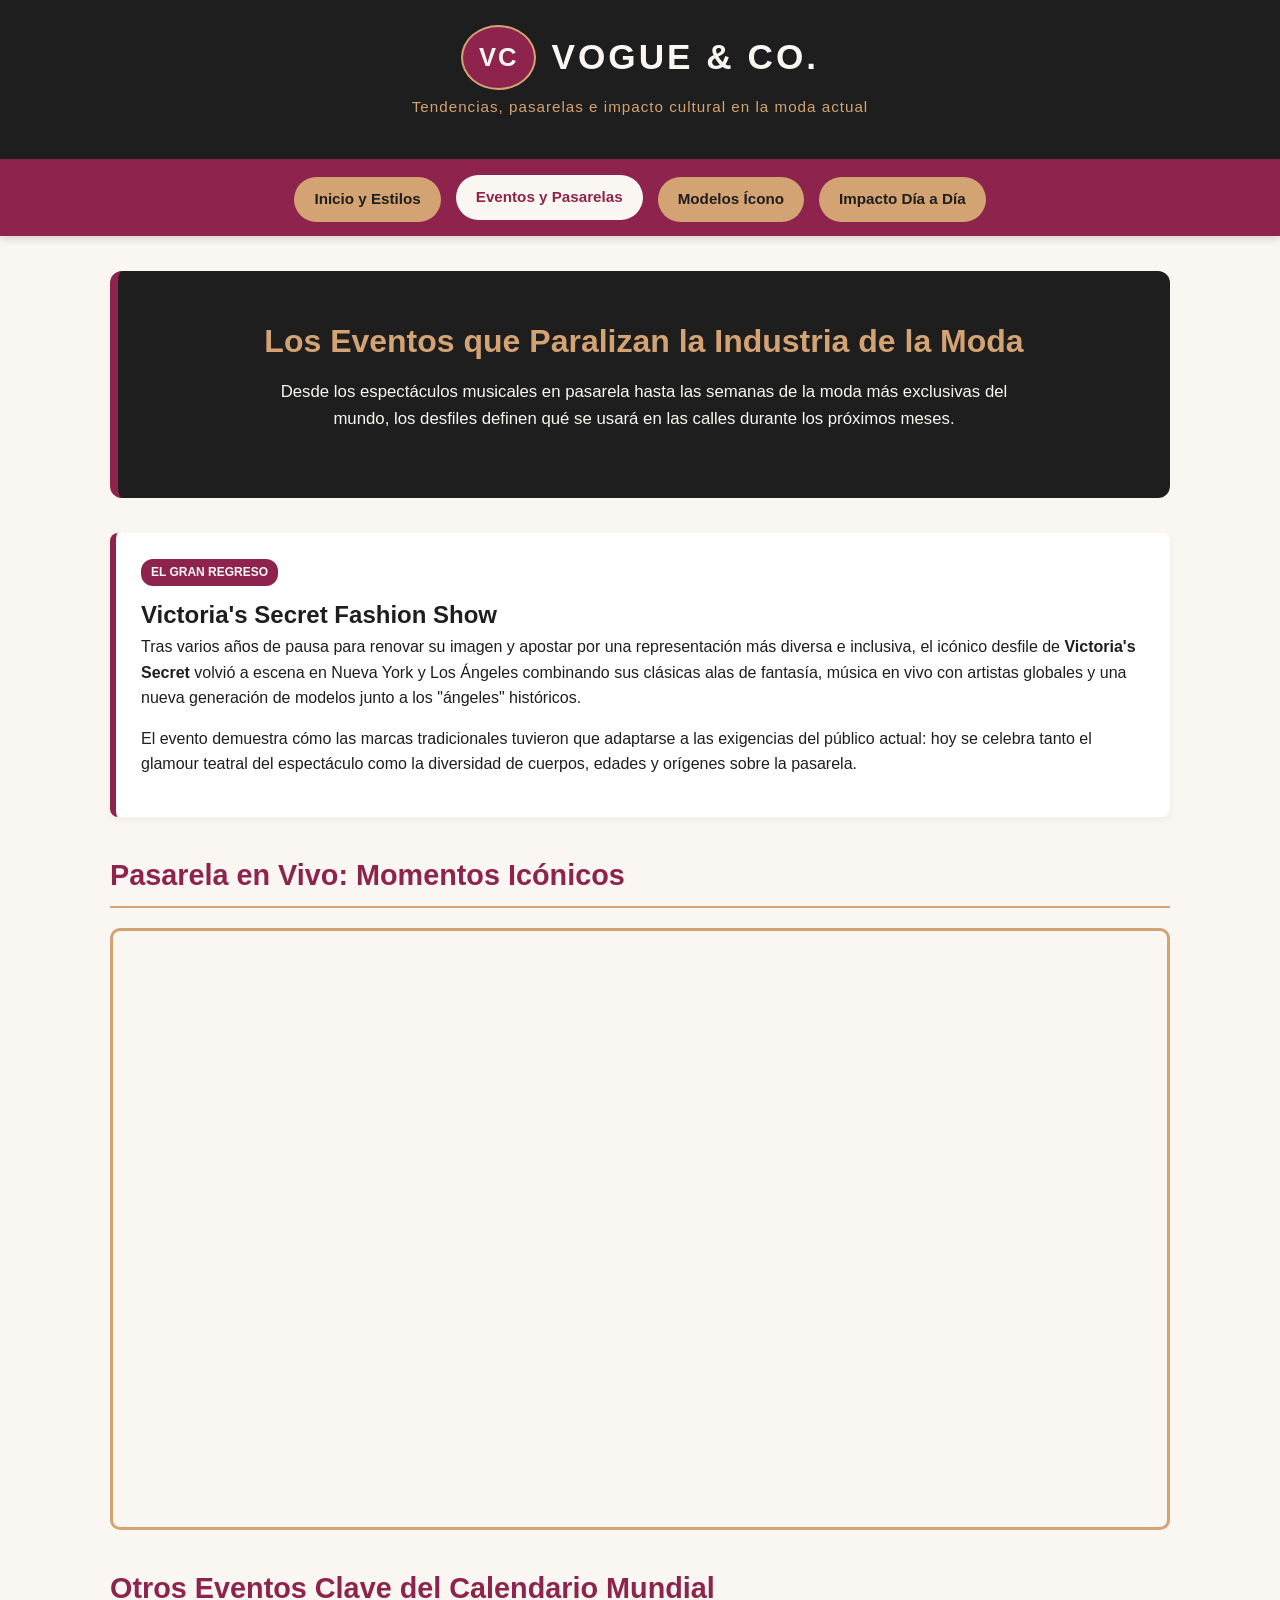
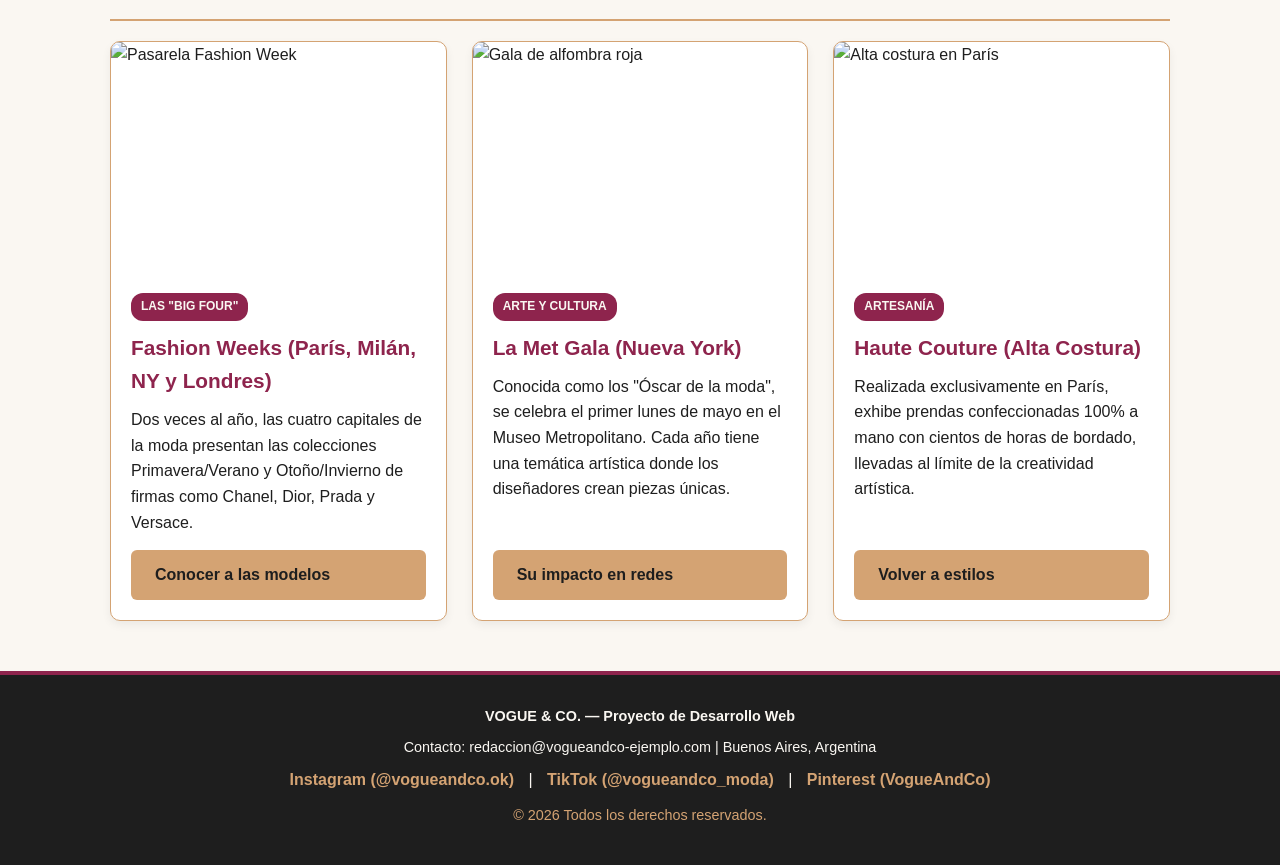
==== eventos.html @ 4e93312c "modifique cosas de los html y del css" ====
<!DOCTYPE html>
<html lang="es">
<head>
    <meta charset="UTF-8">
    <meta name="viewport" content="width=device-width, initial-scale=1.0">
    <title>VOGUE & CO. | Eventos y Pasarelas</title>
    <link rel="stylesheet" href="estilos.css">
</head>
<body>

    <header>
        <div class="logo-contenedor">
            <span class="logo-icono">VC</span>
            <h1>VOGUE & CO.</h1>
        </div>
        <p>Tendencias, pasarelas e impacto cultural en la moda actual</p>
    </header>

    <nav>
        <ul>
            <li><a href="index.html">Inicio y Estilos</a></li>
            <li><a href="eventos.html" class="activo">Eventos y Pasarelas</a></li>
            <li><a href="modelos.html">Modelos Ícono</a></li>
            <li><a href="impacto.html">Impacto Día a Día</a></li>
        </ul>
    </nav>

    <main>
        <section class="hero">
            <h2>Los Eventos que Paralizan la Industria de la Moda</h2>
            <p>Desde los espectáculos musicales en pasarela hasta las semanas de la moda más exclusivas del mundo, los desfiles definen qué se usará en las calles durante los próximos meses.</p>
        </section>

        <section class="caja-destacada">
            <span class="etiqueta">El Gran Regreso</span>
            <h2>Victoria's Secret Fashion Show</h2>
            <p>Tras varios años de pausa para renovar su imagen y apostar por una representación más diversa e inclusiva, el icónico desfile de <strong>Victoria's Secret</strong> volvió a escena en Nueva York y Los Ángeles combinando sus clásicas alas de fantasía, música en vivo con artistas globales y una nueva generación de modelos junto a los "ángeles" históricos.</p>
            <p>El evento demuestra cómo las marcas tradicionales tuvieron que adaptarse a las exigencias del público actual: hoy se celebra tanto el glamour teatral del espectáculo como la diversidad de cuerpos, edades y orígenes sobre la pasarela.</p>
        </section>

        <section>
            <h2 class="titulo-seccion">Pasarela en Vivo: Momentos Icónicos</h2>
            <div class="contenedor-video">
                <iframe src="https://www.youtube.com/embed/videoseries?list=PL861F4D026A278836" title="Desfile de Moda Internacional" frameborder="0" allow="accelerometer; autoplay; clipboard-write; encrypted-media; gyroscope; picture-in-picture" allowfullscreen></iframe>
            </div>
        </section>

        <section>
            <h2 class="titulo-seccion">Otros Eventos Clave del Calendario Mundial</h2>
            <div class="grid-tarjetas">
                <article class="tarjeta">
                    <img src="https://images.unsplash.com/photo-1509631179647-0177331693ae?auto=format&fit=crop&w=800&q=80" alt="Pasarela Fashion Week">
                    <div class="tarjeta-contenido">
                        <div>
                            <span class="etiqueta">Las "Big Four"</span>
                            <h3>Fashion Weeks (París, Milán, NY y Londres)</h3>
                            <p>Dos veces al año, las cuatro capitales de la moda presentan las colecciones Primavera/Verano y Otoño/Invierno de firmas como Chanel, Dior, Prada y Versace.</p>
                        </div>
                        <a href="modelos.html" class="btn">Conocer a las modelos</a>
                    </div>
                </article>

                <article class="tarjeta">
                    <img src="https://images.unsplash.com/photo-1566737236500-c8ac43014a67?auto=format&fit=crop&w=800&q=80" alt="Gala de alfombra roja">
                    <div class="tarjeta-contenido">
                        <div>
                            <span class="etiqueta">Arte y Cultura</span>
                            <h3>La Met Gala (Nueva York)</h3>
                            <p>Conocida como los "Óscar de la moda", se celebra el primer lunes de mayo en el Museo Metropolitano. Cada año tiene una temática artística donde los diseñadores crean piezas únicas.</p>
                        </div>
                        <a href="impacto.html" class="btn">Su impacto en redes</a>
                    </div>
                </article>

                <article class="tarjeta">
                    <img src="https://images.unsplash.com/photo-1469334031218-e382a71b716b?auto=format&fit=crop&w=800&q=80" alt="Alta costura en París">
                    <div class="tarjeta-contenido">
                        <div>
                            <span class="etiqueta">Artesanía</span>
                            <h3>Haute Couture (Alta Costura)</h3>
                            <p>Realizada exclusivamente en París, exhibe prendas confeccionadas 100% a mano con cientos de horas de bordado, llevadas al límite de la creatividad artística.</p>
                        </div>
                        <a href="index.html" class="btn">Volver a estilos</a>
                    </div>
                </article>
            </div>
        </section>
    </main>

    <footer>
        <p><strong>VOGUE & CO. — Proyecto de Desarrollo Web</strong></p>
        <p>Contacto: redaccion@vogueandco-ejemplo.com | Buenos Aires, Argentina</p>
        <div class="redes-footer">
            <a href="#">Instagram (@vogueandco.ok)</a> |
            <a href="#">TikTok (@vogueandco_moda)</a> |
            <a href="#">Pinterest (VogueAndCo)</a>
        </div>
        <p style="margin-top: 12px; color: #D4A373;">&copy; 2026 Todos los derechos reservados.</p>
    </footer>

</body>
</html>
---- estilos.css ----
/* =========================================
   PALETA DE COLORES (4 colores)
   1. Fondo general: #FAF7F2 (Crema suave)
   2. Texto principal: #1E1E1E (Carbón)
   3. Títulos y destacados: #8E244D (Borgoña)
   4. Botones y detalles: #D4A373 (Dorado arena)
   ========================================= */

* {
    margin: 0;
    padding: 0;
    box-sizing: border-box;
}

body {
    font-family: 'Segoe UI', Tahoma, Geneva, Verdana, sans-serif;
    background-color: #FAF7F2;
    color: #1E1E1E;
    line-height: 1.6;
}

/* --- HEADER Y LOGO --- */
header {
    background-color: #1E1E1E;
    color: #FAF7F2;
    padding: 25px 20px;
    text-align: center;
    border-bottom: 4px solid #8E244D;
}

.logo-contenedor {
    display: flex;
    align-items: center;
    justify-content: center;
    gap: 15px;
}

.logo-icono {
    background-color: #8E244D;
    color: #FAF7F2;
    font-weight: bold;
    font-size: 1.6rem;
    padding: 10px 16px;
    border-radius: 50%;
    border: 2px solid #D4A373;
    letter-spacing: 2px;
}

header h1 {
    font-size: 2.2rem;
    letter-spacing: 3px;
    text-transform: uppercase;
    color: #FAF7F2;
}

header p {
    color: #D4A373;
    font-size: 0.95rem;
    margin-top: 5px;
    letter-spacing: 1px;
}

/* --- BARRA DE NAVEGACIÓN --- */
nav {
    background-color: #8E244D;
    padding: 14px 10px;
    position: sticky;
    top: 0;
    z-index: 100;
    box-shadow: 0 3px 8px rgba(0, 0, 0, 0.15);
}

nav ul {
    list-style: none;
    display: flex;
    justify-content: center;
    flex-wrap: wrap;
    gap: 15px;
}

nav ul li a {
    text-decoration: none;
    background-color: #D4A373;
    color: #1E1E1E;
    font-weight: bold;
    padding: 10px 20px;
    border-radius: 25px;
    transition: all 0.3s ease;
    display: inline-block;
    font-size: 0.95rem;
}

nav ul li a:hover,
nav ul li a.activo {
    background-color: #FAF7F2;
    color: #8E244D;
    transform: translateY(-2px);
}

/* --- CONTENIDO PRINCIPAL --- */
main {
    max-width: 1100px;
    margin: 35px auto;
    padding: 0 20px;
}

.hero {
    background-color: #1E1E1E;
    color: #FAF7F2;
    padding: 45px 30px;
    border-radius: 12px;
    text-align: center;
    margin-bottom: 35px;
    border-left: 8px solid #8E244D;
}

.hero h2 {
    color: #D4A373;
    font-size: 2rem;
    margin-bottom: 12px;
}

.hero p {
    max-width: 750px;
    margin: 0 auto 20px auto;
    font-size: 1.05rem;
}

h2.titulo-seccion {
    color: #8E244D;
    font-size: 1.8rem;
    border-bottom: 2px solid #D4A373;
    padding-bottom: 8px;
    margin-bottom: 20px;
}

h3 {
    color: #8E244D;
    margin-bottom: 10px;
    font-size: 1.3rem;
}

p {
    margin-bottom: 15px;
}

/* --- BOTONES GENERALES --- */
.btn {
    display: inline-block;
    background-color: #D4A373;
    color: #1E1E1E;
    padding: 12px 24px;
    text-decoration: none;
    font-weight: bold;
    border-radius: 6px;
    border: none;
    cursor: pointer;
    transition: background-color 0.3s ease;
}

.btn:hover {
    background-color: #8E244D;
    color: #FAF7F2;
}

/* --- GRILLA DE TARJETAS --- */
.grid-tarjetas {
    display: grid;
    grid-template-columns: repeat(auto-fit, minmax(260px, 1fr));
    gap: 25px;
    margin-bottom: 40px;
}

.tarjeta {
    background-color: #FFFFFF;
    border: 1px solid #D4A373;
    border-radius: 10px;
    overflow: hidden;
    box-shadow: 0 4px 10px rgba(0, 0, 0, 0.06);
    display: flex;
    flex-direction: column;
}

.tarjeta img {
    width: 100%;
    height: 230px;
    object-fit: cover;
}

.tarjeta-contenido {
    padding: 20px;
    flex-grow: 1;
    display: flex;
    flex-direction: column;
    justify-content: space-between;
}

.etiqueta {
    display: inline-block;
    background-color: #8E244D;
    color: #FAF7F2;
    font-size: 0.75rem;
    font-weight: bold;
    padding: 4px 10px;
    border-radius: 12px;
    margin-bottom: 10px;
    text-transform: uppercase;
    width: fit-content;
}

/* --- BLOQUES DESTACADOS Y VIDEOS --- */
.caja-destacada {
    background-color: #FFFFFF;
    border-left: 6px solid #8E244D;
    padding: 25px;
    border-radius: 8px;
    margin-bottom: 35px;
    box-shadow: 0 3px 8px rgba(0, 0, 0, 0.05);
}

.contenedor-video {
    position: relative;
    padding-bottom: 56.25%;
    height: 0;
    overflow: hidden;
    border-radius: 10px;
    border: 3px solid #D4A373;
    margin: 20px 0 35px 0;
}

.contenedor-video iframe {
    position: absolute;
    top: 0;
    left: 0;
    width: 100%;
    height: 100%;
}

/* --- TABLA DE ESTILOS / COMPARATIVA --- */
table {
    width: 100%;
    border-collapse: collapse;
    margin: 20px 0 35px 0;
    background-color: #FFFFFF;
}

th {
    background-color: #8E244D;
    color: #FAF7F2;
    padding: 12px;
    text-align: left;
}

td {
    padding: 12px;
    border-bottom: 1px solid #D4A373;
}

/* --- FOOTER --- */
footer {
    background-color: #1E1E1E;
    color: #FAF7F2;
    text-align: center;
    padding: 30px 20px;
    margin-top: 50px;
    border-top: 4px solid #8E244D;
}

footer p {
    margin-bottom: 8px;
    font-size: 0.9rem;
}

.redes-footer a {
    color: #D4A373;
    text-decoration: none;
    margin: 0 10px;
    font-weight: bold;
}

.redes-footer a:hover {
    color: #FAF7F2;
    text-decoration: underline;
}
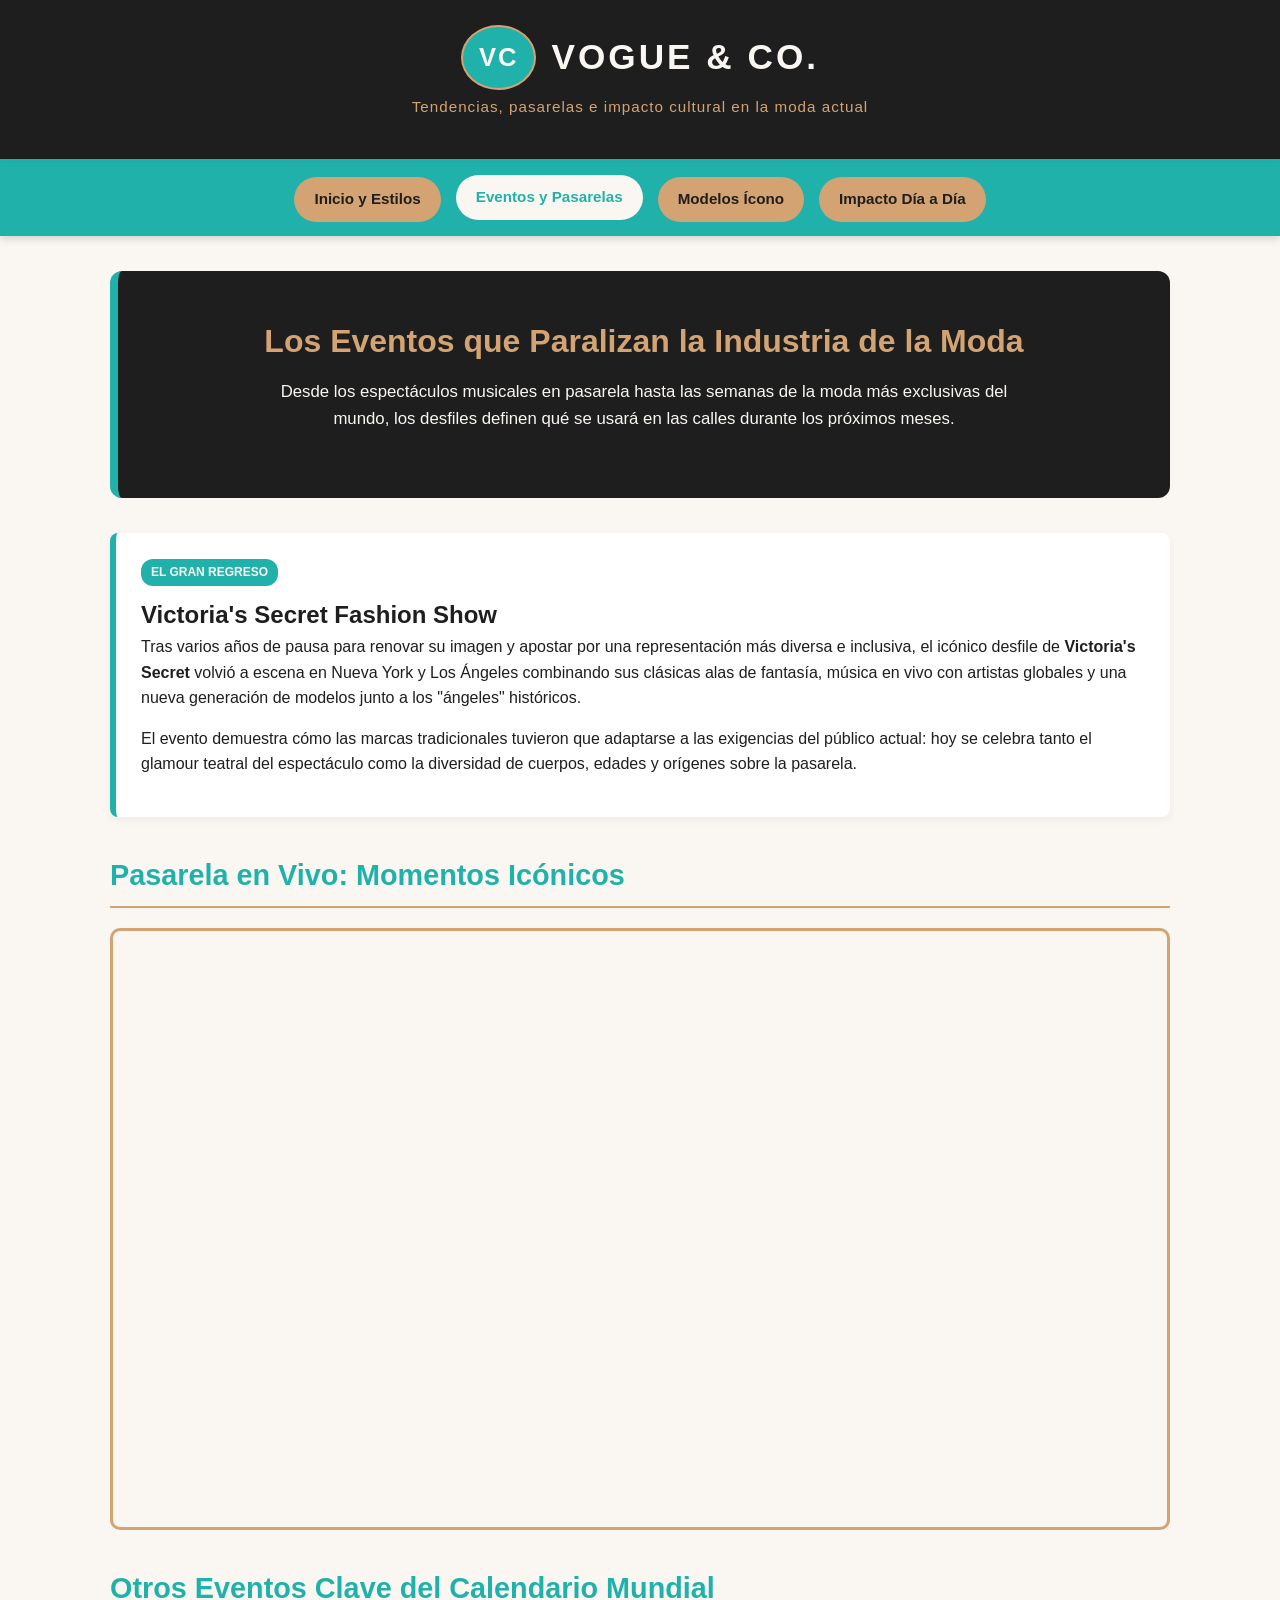
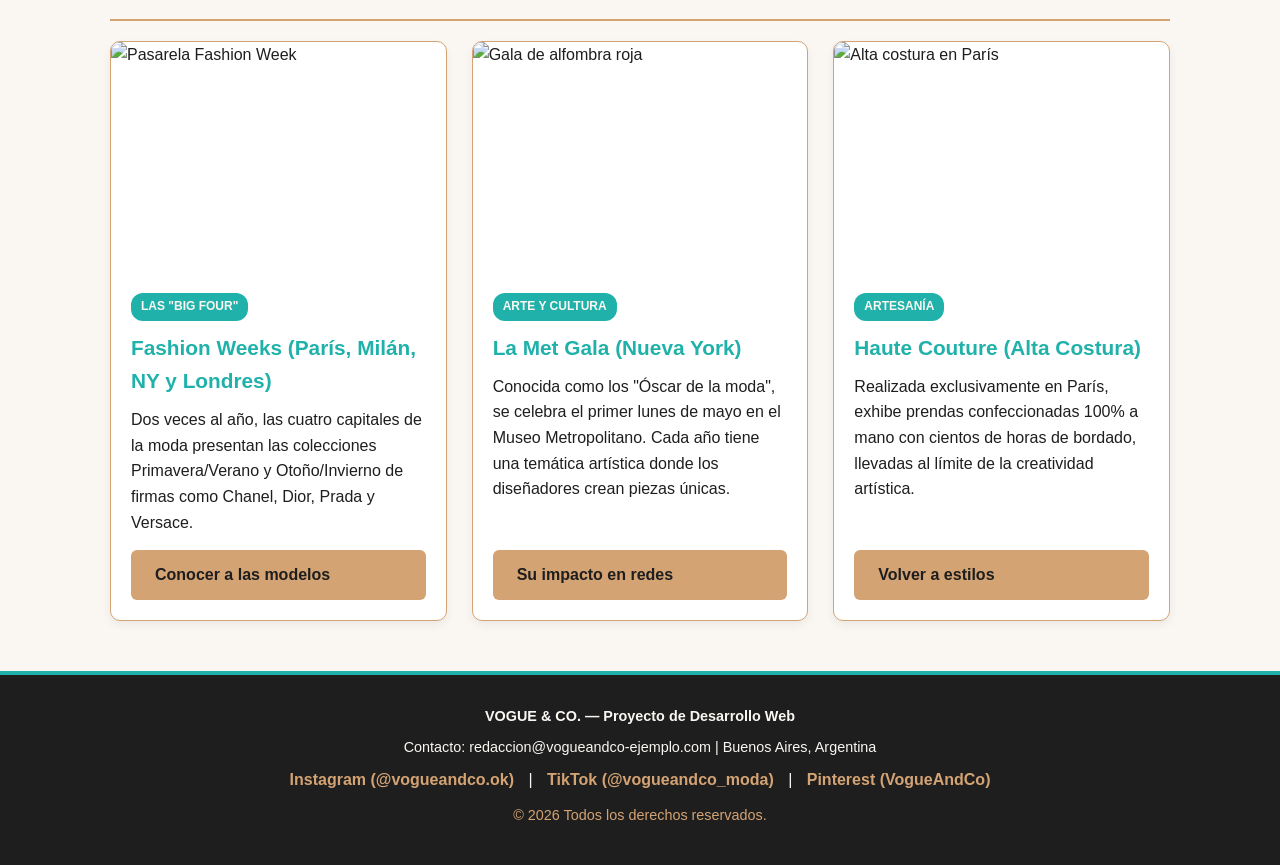
==== commit 12b576fd: "cambie el video" ====
--- a/eventos.html
+++ b/eventos.html
@@ -41,7 +41,7 @@
         <section>
             <h2 class="titulo-seccion">Pasarela en Vivo: Momentos Icónicos</h2>
             <div class="contenedor-video">
-                <iframe src="https://www.youtube.com/embed/videoseries?list=PL861F4D026A278836" title="Desfile de Moda Internacional" frameborder="0" allow="accelerometer; autoplay; clipboard-write; encrypted-media; gyroscope; picture-in-picture" allowfullscreen></iframe>
+                <iframe width="560" height="315" src="https://www.youtube.com/embed/wuPn1IJNArI?si=fPnZ5C6AEYjNERM5" title="YouTube video player" frameborder="0" allow="accelerometer; autoplay; clipboard-write; encrypted-media; gyroscope; picture-in-picture; web-share" referrerpolicy="strict-origin-when-cross-origin" allowfullscreen></iframe>
             </div>
         </section>
 
@@ -49,7 +49,7 @@
             <h2 class="titulo-seccion">Otros Eventos Clave del Calendario Mundial</h2>
             <div class="grid-tarjetas">
                 <article class="tarjeta">
-                    <img src="https://images.unsplash.com/photo-1509631179647-0177331693ae?auto=format&fit=crop&w=800&q=80" alt="Pasarela Fashion Week">
+                    <img src="https://offloadmedia.feverup.com/secretnyc.co/wp-content/uploads/2022/09/25081200/shutterstock_1171134541-scaled.jpg" alt="Pasarela Fashion Week">
                     <div class="tarjeta-contenido">
                         <div>
                             <span class="etiqueta">Las "Big Four"</span>
@@ -61,7 +61,7 @@
                 </article>
 
                 <article class="tarjeta">
-                    <img src="https://images.unsplash.com/photo-1566737236500-c8ac43014a67?auto=format&fit=crop&w=800&q=80" alt="Gala de alfombra roja">
+                    <img src="https://wwd.com/wp-content/uploads/2024/05/Met-Gala-2024-arrivals-50.jpg" alt="Gala de alfombra roja">
                     <div class="tarjeta-contenido">
                         <div>
                             <span class="etiqueta">Arte y Cultura</span>
@@ -73,7 +73,7 @@
                 </article>
 
                 <article class="tarjeta">
-                    <img src="https://images.unsplash.com/photo-1469334031218-e382a71b716b?auto=format&fit=crop&w=800&q=80" alt="Alta costura en París">
+                    <img src="https://media-assets.vanityfair.it/photos/6978e190028aa625b67b0a97/16:9/w_1280,c_limit/2257917620" alt="Alta costura en París">
                     <div class="tarjeta-contenido">
                         <div>
                             <span class="etiqueta">Artesanía</span>
--- a/estilos.css
+++ b/estilos.css
@@ -1,11 +1,3 @@
-/* =========================================
-   PALETA DE COLORES (4 colores)
-   1. Fondo general: #FAF7F2 (Crema suave)
-   2. Texto principal: #1E1E1E (Carbón)
-   3. Títulos y destacados: #8E244D (Borgoña)
-   4. Botones y detalles: #D4A373 (Dorado arena)
-   ========================================= */
-
 * {
     margin: 0;
     padding: 0;
@@ -25,7 +17,7 @@
     color: #FAF7F2;
     padding: 25px 20px;
     text-align: center;
-    border-bottom: 4px solid #8E244D;
+    border-bottom: 4px solid lightseagreen;
 }
 
 .logo-contenedor {
@@ -36,7 +28,7 @@
 }
 
 .logo-icono {
-    background-color: #8E244D;
+    background-color: lightseagreen;
     color: #FAF7F2;
     font-weight: bold;
     font-size: 1.6rem;
@@ -62,7 +54,7 @@
 
 /* --- BARRA DE NAVEGACIÓN --- */
 nav {
-    background-color: #8E244D;
+    background-color: lightseagreen;
     padding: 14px 10px;
     position: sticky;
     top: 0;
@@ -93,7 +85,7 @@
 nav ul li a:hover,
 nav ul li a.activo {
     background-color: #FAF7F2;
-    color: #8E244D;
+    color: lightseagreen;
     transform: translateY(-2px);
 }
 
@@ -111,7 +103,7 @@
     border-radius: 12px;
     text-align: center;
     margin-bottom: 35px;
-    border-left: 8px solid #8E244D;
+    border-left: 8px solid lightseagreen;
 }
 
 .hero h2 {
@@ -127,7 +119,7 @@
 }
 
 h2.titulo-seccion {
-    color: #8E244D;
+    color: lightseagreen;
     font-size: 1.8rem;
     border-bottom: 2px solid #D4A373;
     padding-bottom: 8px;
@@ -135,7 +127,7 @@
 }
 
 h3 {
-    color: #8E244D;
+    color: lightseagreen;
     margin-bottom: 10px;
     font-size: 1.3rem;
 }
@@ -159,7 +151,7 @@
 }
 
 .btn:hover {
-    background-color: #8E244D;
+    background-color: lightseagreen;
     color: #FAF7F2;
 }
 
@@ -197,7 +189,7 @@
 
 .etiqueta {
     display: inline-block;
-    background-color: #8E244D;
+    background-color: lightseagreen;
     color: #FAF7F2;
     font-size: 0.75rem;
     font-weight: bold;
@@ -211,7 +203,7 @@
 /* --- BLOQUES DESTACADOS Y VIDEOS --- */
 .caja-destacada {
     background-color: #FFFFFF;
-    border-left: 6px solid #8E244D;
+    border-left: 6px solid lightseagreen;
     padding: 25px;
     border-radius: 8px;
     margin-bottom: 35px;
@@ -245,7 +237,7 @@
 }
 
 th {
-    background-color: #8E244D;
+    background-color: lightseagreen;
     color: #FAF7F2;
     padding: 12px;
     text-align: left;
@@ -263,7 +255,7 @@
     text-align: center;
     padding: 30px 20px;
     margin-top: 50px;
-    border-top: 4px solid #8E244D;
+    border-top: 4px solid lightseagreen;
 }
 
 footer p {
